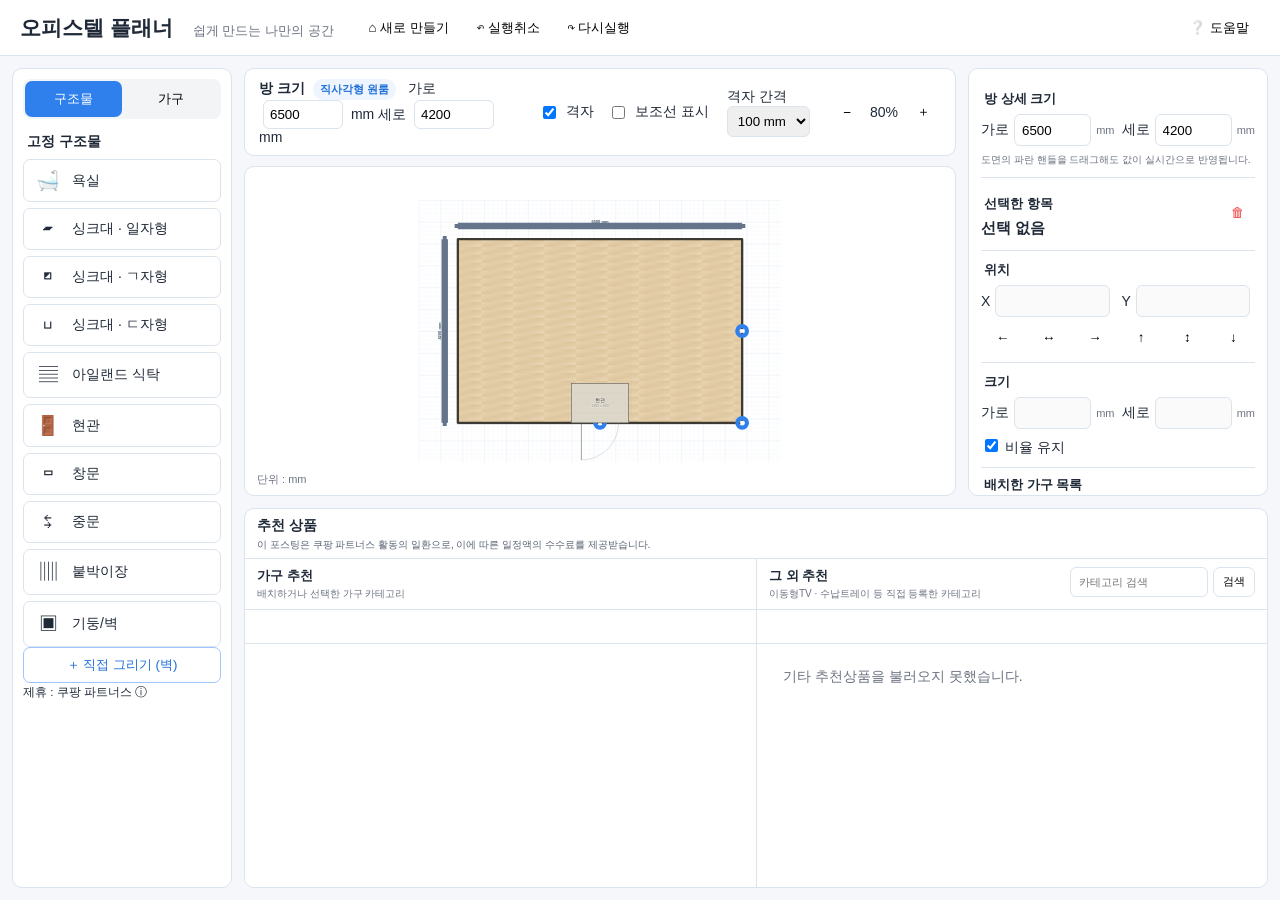
==== planner.html @ 95df3943 "Add files via upload" ====
<!doctype html>
<html lang="ko">
<head>
  <meta charset="utf-8" />
  <meta name="viewport" content="width=device-width, initial-scale=1" />
  <title>가구 배치 플래너 | 원룸·오피스텔 2D 시뮬레이션</title>
  <link rel="stylesheet" href="style.css" />
</head>
<body>
  <header class="topbar">
    <div class="brand">오피스텔 플래너 <span>쉽게 만드는 나만의 공간</span></div>
    <nav class="top-actions">
      <button data-action="new">⌂ 새로 만들기</button>
      <button data-action="undo">↶ 실행취소</button>
      <button data-action="redo">↷ 다시실행</button>
    </nav>
    <div class="top-right">
      <button>❔ 도움말</button>
    </div>
  </header>

  <main class="app-shell">
    <aside class="left-panel panel">
      <div class="segmented"><button class="active" data-tab="structure">구조물</button><button data-tab="furniture">가구</button></div>
      <section id="structureTab">
        <h3>고정 구조물</h3>
        <div class="tool-list" id="structureTools"></div>
      </section>
      <section id="furnitureTab" class="hidden">
        <h3>가구</h3>
        <div class="tool-list" id="furnitureTools"></div>
      </section>
      <button class="outline wide" id="drawWallBtn">＋ 직접 그리기 (벽)</button>
<small>제휴 : 쿠팡 파트너스 ⓘ</small>
      </div>
    </aside>

    <section class="workspace">
      <div class="controlbar panel">
        <div><b>방 크기</b> <span class="room-type-badge" id="roomTypeLabel">직사각형 원룸</span> 가로 <input id="roomW" type="number" value="6500"> mm 세로 <input id="roomH" type="number" value="4200"> mm</div>
        <div id="lshapeControls" class="lshape-controls hidden">
          <b>ㄱ자 꺾임</b>
          <label>X <input id="notchX" type="number" step="10" value="3430"> mm</label>
          <label>Y <input id="notchY" type="number" step="10" value="1950"> mm</label>
        </div>
        <label><input id="gridToggle" type="checkbox" checked> 격자</label>
        <label class="guide-toggle"><input id="guideToggle" type="checkbox"> 보조선 표시</label>
        <label>격자 간격 <select id="gridSize"><option value="100">100 mm</option><option value="250">250 mm</option><option value="500">500 mm</option></select></label>
        <div class="zoom"><button id="zoomOut">−</button><span id="zoomLabel">100%</span><button id="zoomIn">＋</button></div>
      </div>

      <div class="canvas-wrap panel">
        <div id="canvasViewport">
          <svg id="floorSvg" xmlns="http://www.w3.org/2000/svg" viewBox="0 0 5200 7200" aria-label="도면 편집 영역">
            <defs>
              <pattern id="smallGrid" width="100" height="100" patternUnits="userSpaceOnUse"><path d="M 100 0 L 0 0 0 100" fill="none" stroke="#e9eef5" stroke-width="8"/></pattern>
              <pattern id="grid" width="500" height="500" patternUnits="userSpaceOnUse"><rect width="500" height="500" fill="url(#smallGrid)"/><path d="M 500 0 L 0 0 0 500" fill="none" stroke="#d8e1ec" stroke-width="12"/></pattern>
              <!-- 디테일 렌더 테스트: 바닥/가구용 패턴과 입체감 -->
              <linearGradient id="woodBase" x1="0" y1="0" x2="1" y2="1">
                <stop offset="0%" stop-color="#ead7b5"/>
                <stop offset="50%" stop-color="#dfc79f"/>
                <stop offset="100%" stop-color="#ecd9b9"/>
              </linearGradient>
              <pattern id="woodFloor" width="720" height="180" patternUnits="userSpaceOnUse">
                <rect width="720" height="180" fill="url(#woodBase)"/>
                <path d="M0 3 H720 M0 177 H720 M180 0 V180 M540 0 V180" stroke="#c5a77a" stroke-width="7" opacity=".35"/>
                <path d="M25 55 C140 18 250 95 360 48 S585 25 690 72 M70 130 C210 95 330 150 485 115 S630 92 705 125" fill="none" stroke="#b58f5c" stroke-width="5" opacity=".18"/>
              </pattern>
              <linearGradient id="linenGrad" x1="0" y1="0" x2="0" y2="1">
                <stop offset="0%" stop-color="#fffdf8"/>
                <stop offset="100%" stop-color="#e8e1d6"/>
              </linearGradient>
              <linearGradient id="sofaGrad" x1="0" y1="0" x2="0" y2="1">
                <stop offset="0%" stop-color="#eee7da"/>
                <stop offset="100%" stop-color="#cfc3b1"/>
              </linearGradient>
              <linearGradient id="woodFurniture" x1="0" y1="0" x2="1" y2="1">
                <stop offset="0%" stop-color="#d4ae78"/>
                <stop offset="55%" stop-color="#b98855"/>
                <stop offset="100%" stop-color="#9f6f43"/>
              </linearGradient>
              <filter id="furnitureShadow" x="-20%" y="-20%" width="140%" height="150%">
                <feDropShadow dx="0" dy="22" stdDeviation="24" flood-color="#30281f" flood-opacity=".24"/>
              </filter>
              <filter id="softInner" x="-10%" y="-10%" width="120%" height="120%">
                <feDropShadow dx="0" dy="8" stdDeviation="10" flood-color="#7c6a55" flood-opacity=".18"/>
              </filter>
            </defs>
            <rect id="gridBg" width="5200" height="7200" fill="url(#grid)"/>
            <g id="roomLayer"></g>
            <g id="itemLayer"></g>
          </svg>
        </div>
        <div class="unit-note">단위 : mm</div>
      </div>

    </section>

    <aside class="right-panel panel">
      <div class="room-detail-card compact-section">
        <h3>방 상세 크기</h3>
        <div class="compact-pair room-size-grid">
          <label><span>가로</span><input id="detailRoomW" type="number" step="10"><em>mm</em></label>
          <label><span>세로</span><input id="detailRoomH" type="number" step="10"><em>mm</em></label>
        </div>
        <div id="detailLshapeControls" class="detail-lshape hidden">
          <label>꺾임 X <input id="detailNotchX" type="number" step="10"> mm</label>
          <label>꺾임 Y <input id="detailNotchY" type="number" step="10"> mm</label>
        </div>
        <small class="room-detail-help">도면의 파란 핸들을 드래그해도 값이 실시간으로 반영됩니다.</small>
      </div>

      <div class="property-card compact-section">
        <div class="prop-head">
          <div>
            <h3>선택한 항목</h3>
            <strong id="selectedName">침대</strong>
            <div id="selectedSize">1500 x 2000 mm</div>
          </div>
          <button class="danger" id="deleteBtn">🗑</button>
        </div>

        <hr>

        <h3>위치</h3>
        <div class="xy-row compact-pair">
          <label><span>X</span><input id="posX" type="number"></label>
          <label><span>Y</span><input id="posY" type="number"></label>
        </div>
        <div class="align-row compact-align">
          <button data-align="left" title="왼쪽">←</button>
          <button data-align="centerX" title="가로 중앙">↔</button>
          <button data-align="right" title="오른쪽">→</button>
          <button data-align="top" title="위">↑</button>
          <button data-align="centerY" title="세로 중앙">↕</button>
          <button data-align="bottom" title="아래">↓</button>
        </div>

        <hr>

        <h3>크기</h3>
        <div class="compact-pair item-size-pair">
          <label><span>가로</span><input id="itemW" type="number"><em>mm</em></label>
          <label><span>세로</span><input id="itemH" type="number"><em>mm</em></label>
        </div>
        <label class="check compact-check"><input id="ratioLock" type="checkbox" checked> 비율 유지</label>
      </div>

      <div class="placed-list">
        <h3>배치한 가구 목록</h3>
        <ol id="placedList"></ol>
      </div>
    </aside>

    <section class="bottom-panel panel">
      <div class="product-panel-head">
        <h3>추천 상품</h3>
        <p class="affiliate-notice">이 포스팅은 쿠팡 파트너스 활동의 일환으로, 이에 따른 일정액의 수수료를 제공받습니다.</p>
      </div>

      <div class="product-split">
        <section class="product-zone furniture-product-zone">
          <div class="product-zone-head">
            <div>
              <strong>가구 추천</strong>
              <span>배치하거나 선택한 가구 카테고리</span>
            </div>
          </div>
          <div class="product-tabs" id="productTabs"></div>
          <div class="product-row" id="productRow"></div>
        </section>

        <section class="product-zone extra-product-zone">
          <div class="product-zone-head extra-head">
            <div>
              <strong>그 외 추천</strong>
              <span>이동형TV · 수납트레이 등 직접 등록한 카테고리</span>
            </div>
            <div class="extra-product-search">
              <input id="extraProductSearch" type="search" placeholder="카테고리 검색">
              <button id="extraProductSearchBtn" type="button">검색</button>
            </div>
          </div>
          <div id="extraProductCategoryHint" class="extra-category-hint"></div>
          <div class="product-row" id="extraProductRow"></div>
        </section>
      </div>
    </section>
  </main>

  <div class="template-modal hidden" id="templateModal" role="dialog" aria-modal="true" aria-labelledby="templateModalTitle">
    <div class="template-modal-backdrop" data-template-close></div>
    <div class="template-dialog panel">
      <div class="template-head">
        <div>
          <h2 id="templateModalTitle">새 도면 만들기</h2>
          <p>기본 형태를 고른 뒤 내부 벽과 구조물을 개별적으로 수정할 수 있습니다.</p>
        </div>
        <button type="button" class="template-close" data-template-close aria-label="닫기">✕</button>
      </div>

      <div class="template-grid" id="templateGrid">
        <button type="button" class="template-card active" data-template="rectangle">
          <span class="template-preview rectangle"><i></i></span>
          <strong>직사각형 원룸</strong>
          <small>가장 기본적인 원룸 구조</small>
        </button>
        <button type="button" class="template-card" data-template="lshape">
          <span class="template-preview lshape"><i></i></span>
          <strong>ㄱ자형 원룸</strong>
          <small>한쪽 공간이 꺾여 있는 구조</small>
        </button>
        <button type="button" class="template-card" data-template="oneHalf">
          <span class="template-preview onehalf"><i></i></span>
          <strong>1.5룸</strong>
          <small>침실 공간이 일부 분리된 구조</small>
        </button>
        <button type="button" class="template-card" data-template="twoRoom">
          <span class="template-preview tworoom"><i></i></span>
          <strong>투룸</strong>
          <small>방과 생활공간을 나누는 구조</small>
        </button>
        <button type="button" class="template-card" data-template="blank">
          <span class="template-preview blank"><i></i></span>
          <strong>빈 도면</strong>
          <small>구조물 없이 직접 시작</small>
        </button>
      </div>

      <div class="template-size">
        <label>전체 가로 <input id="templateW" type="number" min="1500" step="10" value="6500"> mm</label>
        <label>전체 세로 <input id="templateH" type="number" min="1500" step="10" value="4200"> mm</label>
      </div>

      <div class="template-actions">
        <button type="button" data-template-close>취소</button>
        <button type="button" class="primary" id="createTemplateBtn">도면 만들기</button>
      </div>
    </div>
  </div>


  <div id="itemContextMenu" class="context-menu hidden" role="menu" aria-hidden="true">
    <button type="button" data-context-action="rotateLeft">↶ 왼쪽 90° 회전</button>
    <button type="button" data-context-action="rotateRight">↷ 오른쪽 90° 회전</button>
    <div class="context-menu-separator hidden" data-flip-separator></div>
    <button type="button" class="hidden" data-context-action="flipHorizontal">↔ 좌우 반전</button>
    <div class="context-menu-separator"></div>
    <button type="button" class="context-danger" data-context-action="delete">삭제</button>
  </div>


  <div id="roomContextMenu" class="context-menu hidden" role="menu" aria-hidden="true">
    <button type="button" data-room-context-action="rotateLeft">↶ 방 왼쪽 90° 회전</button>
    <button type="button" data-room-context-action="rotateRight">↷ 방 오른쪽 90° 회전</button>
    <div class="context-menu-separator"></div>
    <button type="button" data-room-context-action="flipHorizontal">↔ 방 좌우 반전</button>
  </div>

  <script src="localProductApi.js"></script>
  <script src="d1ProductApi.js"></script>
  <script src="app.js"></script>
</body>
</html>
---- style.css ----
:root{--blue:#2f80ed;--border:#dbe3ec;--text:#1f2937;--muted:#6b7280;--bg:#f5f7fb;--panel:#fff;--danger:#ef4444}
*{box-sizing:border-box}
body{margin:0;font-family:Arial,'Noto Sans KR',sans-serif;color:var(--text);background:var(--bg);font-size:14px}
.topbar{height:56px;background:#fff;border-bottom:1px solid var(--border);display:flex;align-items:center;gap:24px;padding:0 20px;position:sticky;top:0;z-index:20}
.brand{font-size:21px;font-weight:800;white-space:nowrap}.brand span{font-size:13px;color:var(--muted);font-weight:500;margin-left:14px}
.top-actions,.top-right{display:flex;gap:6px;align-items:center}.top-actions{flex:1}
.topbar button,.controlbar button,.panel button{border:1px solid transparent;background:transparent;border-radius:7px;padding:8px 10px;cursor:pointer}.topbar button:hover,.panel button:hover{background:#f1f5f9}.primary{background:var(--blue)!important;color:#fff!important}
.app-shell{display:grid;grid-template-columns:220px minmax(700px,1fr) 300px;grid-template-rows:minmax(0,1fr) 380px;gap:12px;padding:12px;height:calc(100vh - 56px);overflow:hidden}
.panel{background:var(--panel);border:1px solid var(--border);border-radius:10px}.left-panel,.right-panel{overflow:auto}.left-panel{padding:10px}
.segmented{display:grid;grid-template-columns:1fr 1fr;background:#f3f4f6;border-radius:8px;padding:2px}.segmented .active{background:var(--blue);color:#fff}
.left-panel h3,.right-panel h3{font-size:14px;margin:14px 4px 8px}.tool-list{display:grid;gap:6px}.tool-item{border:1px solid var(--border);border-radius:7px;padding:9px 10px;background:#fff;cursor:pointer;display:flex;align-items:center;gap:10px}.tool-item:hover{border-color:var(--blue);background:#f5f9ff}.tool-icon{width:28px;text-align:center;font-size:19px}.hidden{display:none!important}.outline{border-color:#9fc5ff!important;color:#1f6fda!important}.wide{width:100%}
.recommend-box{border:1px solid var(--border);border-radius:9px;margin-top:18px;padding:12px}.recommend-box p{color:var(--muted);line-height:1.5}.bed-sketch{font-size:34px;text-align:center;padding:12px}
.workspace{grid-column:2;grid-row:1;display:grid;grid-template-rows:auto minmax(0,1fr);gap:10px;min-width:0;min-height:0}.controlbar{display:flex;align-items:center;gap:18px;padding:10px 14px}.controlbar input{width:80px;padding:6px;border:1px solid var(--border);border-radius:6px;margin:0 4px}.controlbar select{padding:6px;border:1px solid var(--border);border-radius:6px}.zoom{margin-left:auto;display:flex;align-items:center;gap:8px}.room-type-badge{display:inline-block;padding:3px 7px;margin:0 8px 0 4px;border-radius:999px;background:#eef5ff;color:#1f6fda;font-size:11px;font-weight:700}
.canvas-wrap{position:relative;overflow:hidden;background:#fff;min-height:0}.canvas-wrap #canvasViewport{width:100%;height:100%;transform-origin:center center}.canvas-wrap svg{width:100%;height:100%;display:block;touch-action:none;user-select:none}.unit-note{position:absolute;left:12px;bottom:8px;color:var(--muted);font-size:11px}
.bottom-panel{grid-column:2 / 4;grid-row:2;overflow:hidden;min-width:0}
.product-panel-head{padding:8px 12px 6px;border-bottom:1px solid var(--border)}
.product-panel-head h3{margin:0 0 3px;font-size:14px}
.affiliate-notice{margin:0;font-size:10px;line-height:1.35;color:#596273}
.product-tabs{height:34px;border-bottom:1px solid var(--border);display:flex;gap:4px;padding:0 10px}
.product-tabs button{border-radius:0;border-bottom:2px solid transparent;padding:6px 9px}
.product-tabs .active{color:var(--blue);border-bottom-color:var(--blue);font-weight:700}
.product-row{display:flex;align-items:stretch;gap:12px;padding:10px 12px;overflow-x:auto;overflow-y:hidden;height:282px}
.product-card{flex:0 0 350px;width:350px;height:264px;border:1px solid var(--border);border-radius:8px;padding:9px;background:#fff;box-sizing:border-box;display:grid;grid-template-columns:132px minmax(0,1fr);grid-template-rows:auto auto 1fr;column-gap:10px;row-gap:5px}
.product-img{grid-column:1;grid-row:1 / 4;width:132px;height:246px;border-radius:6px;background:#f8fafc;display:flex;align-items:center;justify-content:center;overflow:hidden;font-size:11px;color:var(--muted);cursor:pointer}
.product-img img{position:static!important;display:block;width:100%;height:100%;max-width:100%;max-height:100%;object-fit:contain;transform:none!important}
.product-card h4{grid-column:2;grid-row:1;font-size:13px;line-height:1.35;margin:4px 0 2px;white-space:normal;overflow:hidden;text-overflow:ellipsis;display:-webkit-box;-webkit-line-clamp:2;-webkit-box-orient:vertical;max-height:2.7em;min-height:2.7em;align-self:start;word-break:keep-all}
.product-card .meta{grid-column:2;grid-row:2;font-size:12px;color:var(--muted);margin:0;line-height:1.45;align-self:start}
.product-card .price{font-weight:800;margin:3px 0}
.product-card .actions{grid-column:2;grid-row:3;display:flex;gap:5px;align-self:end;margin:0 0 4px}
.product-card .actions button{width:100%;font-size:12px;padding:9px;border-color:#bcd5ff;color:#1f6fda}
.right-panel{padding:14px}.prop-head{display:flex;justify-content:space-between}.prop-head strong{font-size:16px;display:block;margin:8px 0 3px}.danger{color:var(--danger)!important}.xy-row{display:grid;grid-template-columns:1fr 1fr;gap:8px}.xy-row label,.field{display:flex;align-items:center;gap:6px}.right-panel input[type=number]{width:100%;padding:8px;border:1px solid var(--border);border-radius:7px}.align-row,.rotation-row{display:grid;grid-template-columns:repeat(3,1fr);gap:6px;margin-top:8px}.rotation-row{grid-template-columns:repeat(4,1fr)}.rotation-row .active{background:var(--blue);color:white}.field{margin:8px 0}.check{display:block;margin:9px 0}.right-panel hr{border:0;border-top:1px solid var(--border);margin:16px 0}.placed-list{border-top:1px solid var(--border);margin-top:18px;padding-top:12px}.placed-list ol{padding-left:25px;min-height:100px}.summary{display:grid;gap:10px;margin-top:12px}
.floor-room{fill:url(#woodFloor);stroke:#3d3933;stroke-width:52;stroke-linejoin:round;filter:drop-shadow(0 18px 18px rgba(55,47,38,.16))}.room-part{stroke:#444;stroke-width:18}.item{cursor:grab}.item.selected .select-outline{display:block}.select-outline{fill:none;stroke:#2f80ed;stroke-width:18;stroke-dasharray:36 18;display:none;pointer-events:none}.item-label{font-size:110px;font-weight:700;text-anchor:middle;pointer-events:none}.item-size{font-size:80px;text-anchor:middle;pointer-events:none}.collision{stroke:#ef4444!important;stroke-width:26!important}
.wall-detail{fill:#333;stroke:#111;stroke-width:8}
/* 새 도면 템플릿 모달 */
.template-modal{position:fixed;inset:0;z-index:100;display:grid;place-items:center;padding:20px}.template-modal-backdrop{position:absolute;inset:0;background:rgba(15,23,42,.45)}.template-dialog{position:relative;width:min(820px,calc(100vw - 40px));padding:20px;box-shadow:0 20px 50px rgba(15,23,42,.2)}.template-head{display:flex;justify-content:space-between;gap:20px;align-items:flex-start}.template-head h2{margin:0 0 6px;font-size:20px}.template-head p{margin:0;color:var(--muted)}.template-close{font-size:18px}.template-grid{display:grid;grid-template-columns:repeat(5,1fr);gap:10px;margin:20px 0}.template-card{border:1px solid var(--border)!important;background:#fff!important;padding:12px!important;text-align:left;display:grid;gap:6px}.template-card:hover,.template-card.active{border-color:var(--blue)!important;background:#f5f9ff!important;box-shadow:inset 0 0 0 1px var(--blue)}.template-card strong{font-size:13px}.template-card small{color:var(--muted);line-height:1.35}.template-preview{height:92px;border:1px solid #e3e8ef;border-radius:7px;background:#fafafa;display:block;position:relative;overflow:hidden}.template-preview i{position:absolute;background:#f5dfb8;border:3px solid #333}.template-preview.rectangle i,.template-preview.blank i{left:25%;top:13%;width:50%;height:74%}.template-preview.lshape i{left:21%;top:14%;width:58%;height:72%;clip-path:polygon(0 0,62% 0,62% 38%,100% 38%,100% 100%,0 100%)}.template-preview.onehalf i,.template-preview.tworoom i{left:25%;top:13%;width:50%;height:74%}.template-preview.onehalf::after{content:'';position:absolute;left:50%;top:13%;width:3px;height:38%;background:#333}.template-preview.tworoom::before,.template-preview.tworoom::after{content:'';position:absolute;left:50%;width:3px;background:#333}.template-preview.tworoom::before{top:13%;height:27%}.template-preview.tworoom::after{top:54%;height:33%}.template-size{display:flex;gap:18px;padding:14px;background:#f8fafc;border-radius:8px}.template-size label{display:flex;align-items:center;gap:7px}.template-size input{width:100px;padding:8px;border:1px solid var(--border);border-radius:7px}.template-actions{display:flex;justify-content:flex-end;gap:8px;margin-top:16px}.template-actions button{border:1px solid var(--border);background:#fff;border-radius:7px;padding:9px 16px;cursor:pointer}
@media(max-width:1180px){.app-shell{grid-template-columns:190px minmax(600px,1fr)}.right-panel{display:none}.workspace{grid-column:2}.brand span{display:none}.template-grid{grid-template-columns:repeat(3,1fr)}}
@media(max-width:820px){.app-shell{grid-template-columns:1fr;height:auto;overflow:visible}.left-panel,.workspace{grid-column:1}.left-panel{max-height:none}.top-actions{display:none}.workspace{grid-template-rows:auto 560px 315px}.app-shell{padding:8px}.controlbar{flex-wrap:wrap}.top-right button:not(.primary){display:none}.template-grid{grid-template-columns:repeat(2,1fr)}.template-size{flex-direction:column}}


/* 선택 아이템 리사이즈 핸들 */
.resize-handle{display:none;fill:#fff;stroke:#2f80ed;stroke-width:16;vector-effect:non-scaling-stroke;cursor:nwse-resize;pointer-events:all}
.item.selected .resize-handle{display:block}
.resize-handle[data-corner="ne"],.resize-handle[data-corner="sw"]{cursor:nesw-resize}
.item.resizing{cursor:default}
.item.resizing .select-outline{stroke-dasharray:none}

/* 아이템 우클릭 메뉴 */
.context-menu{position:fixed;z-index:300;min-width:178px;padding:6px;background:#fff;border:1px solid var(--border);border-radius:9px;box-shadow:0 12px 30px rgba(15,23,42,.18)}
.context-menu button{width:100%;display:block;text-align:left;border:0;background:#fff;border-radius:6px;padding:9px 11px;cursor:pointer;color:var(--text);font-size:13px}
.context-menu button:hover{background:#f1f5f9}
.context-menu-separator{height:1px;background:var(--border);margin:5px 3px}
.context-menu .context-danger{color:var(--danger)}

/* ㄱ자형 꺾임 조절 */
.lshape-controls{display:flex;align-items:center;gap:8px;padding:4px 8px;border-left:1px solid var(--border)}
.lshape-controls.hidden{display:none!important}
.lshape-controls label{display:flex;align-items:center;gap:4px;white-space:nowrap}
.lshape-controls input{width:76px!important}
.notch-handle{fill:#fff;stroke:#2f80ed;stroke-width:14;vector-effect:non-scaling-stroke;cursor:nwse-resize;pointer-events:all}
.notch-handle:hover{fill:#eef5ff}


/* 방 크기 직접 조절 + 치수선 */
.room-detail-card{padding-bottom:14px;border-bottom:1px solid var(--border);margin-bottom:14px}
.room-detail-card h3{margin-top:0}
.room-size-grid,.detail-lshape{display:grid;grid-template-columns:1fr;gap:8px}
.room-size-grid label,.detail-lshape label{display:flex;align-items:center;gap:6px}
.room-detail-help{display:block;color:var(--muted);line-height:1.45;margin-top:9px}
.detail-lshape{margin-top:8px}
.room-resize-handle{fill:#fff;stroke:#2f80ed;stroke-width:12;vector-effect:non-scaling-stroke;pointer-events:all}
.room-resize-handle[data-axis="w"]{cursor:ew-resize}
.room-resize-handle[data-axis="h"]{cursor:ns-resize}
.room-resize-handle[data-axis="both"]{cursor:nwse-resize}
.room-dimension-line{stroke:#64748b;stroke-width:8;vector-effect:non-scaling-stroke;pointer-events:none}
.room-dimension-tick{stroke:#64748b;stroke-width:8;vector-effect:non-scaling-stroke;pointer-events:none}
.room-dimension-text{font-size:92px;font-weight:700;fill:#475569;text-anchor:middle;dominant-baseline:middle;pointer-events:none}
.room-dimension-sub{font-size:76px;font-weight:600;fill:#64748b;text-anchor:middle;dominant-baseline:middle;pointer-events:none}

/* 방 바닥 우클릭으로 전체 도면 회전 */
.floor-room{cursor:context-menu}


/* 선택 컨트롤 ↔ 벽/다른 컨트롤 거리 보조선 */
.guide-toggle{white-space:nowrap}
.measurement-guides{pointer-events:none}
.measure-guide-line{
  stroke:#ef4444;
  stroke-width:3.5;
  stroke-dasharray:12 9;
  vector-effect:non-scaling-stroke;
  pointer-events:none
}
.measure-guide-tick{
  stroke:#ef4444;
  stroke-width:3.5;
  vector-effect:non-scaling-stroke;
  pointer-events:none
}
.measure-guide-label-bg{
  fill:rgba(255,255,255,.94);
  stroke:#fecaca;
  stroke-width:2.5;
  vector-effect:non-scaling-stroke
}
.measure-guide-label{
  fill:#b91c1c;
  font-size:84px;
  font-weight:800;
  text-anchor:middle;
  dominant-baseline:middle
}

/* 상단 체크박스: 체크박스와 라벨 문구는 가깝게, 옵션 그룹 간 간격은 controlbar gap 유지 */
.controlbar > label:has(input[type="checkbox"]){
  display:inline-flex;
  align-items:center;
  gap:10px;
  white-space:nowrap;
}
.controlbar > label:has(input[type="checkbox"]) input[type="checkbox"]{
  width:auto;
  margin:0;
  padding:0;
  flex:0 0 auto;
}

/* 상품 카드에는 상세보기 버튼만 사용 */
.product-card .actions .product-view{width:100%}

.product-load-error{padding:20px;color:var(--muted)}

/* 디테일 렌더 테스트 */
.item-label{fill:#413b34;paint-order:stroke;stroke:rgba(255,255,255,.82);stroke-width:22px;stroke-linejoin:round}
.item-size{fill:#5f574d;paint-order:stroke;stroke:rgba(255,255,255,.78);stroke-width:18px;stroke-linejoin:round}
.item:not(.selected) .item-label,.item:not(.selected) .item-size{opacity:.72}

/* === 우측 상세정보 컴팩트 + 추천상품 가로 확장 === */
.left-panel{grid-column:1;grid-row:1 / 3;min-height:0}
.right-panel{grid-column:3;grid-row:1;padding:12px;overflow:auto;min-height:0}
.prop-head{display:flex;justify-content:space-between;gap:8px}
.prop-head strong{font-size:15px;display:block;margin:5px 0 2px}
.compact-section h3,.right-panel h3{font-size:13px;margin:9px 3px 6px}
.room-detail-card{padding-bottom:10px;border-bottom:1px solid var(--border);margin-bottom:8px}
.compact-pair{display:grid;grid-template-columns:1fr 1fr;gap:7px}
.compact-pair label{display:grid;grid-template-columns:auto minmax(0,1fr) auto;align-items:center;gap:5px;min-width:0}
.compact-pair label>span{white-space:nowrap}
.compact-pair em{font-style:normal;font-size:11px;color:var(--muted)}
.right-panel input[type=number]{width:100%;min-width:0;height:32px;padding:5px 7px;border:1px solid var(--border);border-radius:6px}
.xy-row{display:grid;grid-template-columns:1fr 1fr;gap:7px}
.align-row.compact-align{display:grid;grid-template-columns:repeat(6,1fr);gap:3px;margin-top:6px}
.align-row.compact-align button{padding:6px 2px;min-width:0}
.item-size-pair{margin-top:2px}
.check.compact-check{display:block;margin:7px 0 2px}
.right-panel hr{border:0;border-top:1px solid var(--border);margin:10px 0}
.room-size-grid,.detail-lshape{display:grid;grid-template-columns:1fr 1fr;gap:7px}
.detail-lshape{margin-top:7px}
.detail-lshape label{display:flex;align-items:center;gap:5px;font-size:11px}
.room-detail-help{display:block;color:var(--muted);line-height:1.35;margin-top:7px;font-size:10px}
.placed-list{border-top:1px solid var(--border);margin-top:10px;padding-top:8px}
.placed-list h3{margin-top:0}
.placed-list ol{padding-left:22px;margin:4px 0;min-height:0;max-height:220px;overflow:auto;font-size:11px;line-height:1.55}
.product-card .actions .product-view{width:100%}
.product-load-error{padding:16px;color:var(--muted)}

@media(max-width:1180px){
  .app-shell{grid-template-columns:190px minmax(600px,1fr);grid-template-rows:minmax(0,1fr) 380px}
  .left-panel{grid-column:1;grid-row:1 / 3}
  .workspace{grid-column:2;grid-row:1}
  .bottom-panel{grid-column:2;grid-row:2}
  .right-panel{display:none}
  .brand span{display:none}
}
@media(max-width:820px){
  .app-shell{display:grid;grid-template-columns:1fr;grid-template-rows:auto auto auto;height:auto;overflow:visible;padding:8px}
  .left-panel{grid-column:1;grid-row:1;max-height:none}
  .workspace{grid-column:1;grid-row:2;grid-template-rows:auto 560px}
  .bottom-panel{grid-column:1;grid-row:3;height:380px}
  .right-panel{display:none}
}

.product-img img{cursor:pointer}


/* =========================================================
   상품카드 모드: banner
   app.js의 PRODUCT_CARD_MODE = 'banner'일 때만 적용
   쿠팡 공식 배너 이미지만 그대로 표시합니다.
   ========================================================= */
.product-row.banner-only-mode{
    align-items:stretch;
}

.product-row.banner-only-mode .product-card.banner-only{
    flex:0 0 150px;
    width:150px;
    height:264px;
    display:block;
    padding:9px;
    box-sizing:border-box;
    border:1px solid var(--border);
    border-radius:8px;
    background:#fff;
}

.product-row.banner-only-mode .product-card.banner-only .product-img{
    width:100%;
    height:100%;
    display:flex;
    align-items:center;
    justify-content:center;
    overflow:hidden;
    border-radius:6px;
    background:#fff;
    cursor:pointer;
}

.product-row.banner-only-mode .product-card.banner-only .product-img img{
    position:static!important;
    display:block;
    width:100%;
    height:100%;
    max-width:100%;
    max-height:100%;
    object-fit:contain;
    transform:none!important;
    cursor:pointer;
}


/* UI cleanup */
.recommend-box{display:none!important;}


/* =========================================================
   추천상품 2분할
   왼쪽: 배치/선택한 가구 카테고리
   오른쪽: 관리자에서 수동 등록한 기타 카테고리
   ========================================================= */
.product-split{
    height:calc(100% - 48px);
    min-height:0;
    display:grid;
    grid-template-columns:minmax(0,1fr) minmax(0,1fr);
    border-top:0;
}
.product-zone{
    min-width:0;
    min-height:0;
    overflow:hidden;
    display:grid;
    grid-template-rows:auto auto minmax(0,1fr);
    background:#fff;
}
.product-zone + .product-zone{
    border-left:1px solid var(--border);
}
.product-zone-head{
    min-height:48px;
    padding:8px 12px;
    display:flex;
    align-items:center;
    justify-content:space-between;
    gap:10px;
    border-bottom:1px solid var(--border);
}
.product-zone-head strong{
    display:block;
    font-size:13px;
    margin-bottom:2px;
}
.product-zone-head span{
    display:block;
    font-size:10px;
    color:var(--muted);
}
.extra-head{
    align-items:flex-start;
}
.extra-product-search{
    display:flex;
    gap:5px;
    align-items:center;
    flex:0 0 auto;
}
.extra-product-search input{
    width:138px;
    height:30px;
    border:1px solid var(--border);
    border-radius:6px;
    padding:0 8px;
    font-size:11px;
}
.extra-product-search button{
    height:30px;
    padding:0 9px!important;
    border:1px solid var(--border)!important;
    background:#fff!important;
    font-size:11px;
}
.extra-category-hint{
    min-height:34px;
    padding:6px 10px;
    display:flex;
    align-items:center;
    gap:5px;
    overflow-x:auto;
    overflow-y:hidden;
    border-bottom:1px solid var(--border);
    font-size:10px;
    color:var(--muted);
    white-space:nowrap;
}
.extra-category-chip{
    flex:0 0 auto;
    border:1px solid #cfe0f7;
    background:#f5f9ff;
    color:#1f6fda;
    border-radius:999px;
    padding:3px 7px;
    cursor:pointer;
    font-size:10px;
}
.product-zone .product-tabs{
    min-width:0;
    overflow-x:auto;
    overflow-y:hidden;
}
.product-zone .product-row{
    min-width:0;
    width:100%;
    height:100%;
    min-height:0;
    padding:8px 10px;
}
.product-zone .product-row.banner-only-mode .product-card.banner-only{
    flex:0 0 142px;
    width:142px;
    height:100%;
    min-height:220px;
    max-height:264px;
}
.product-zone .product-row.banner-only-mode .product-card.banner-only .product-img{
    height:100%;
}
.extra-product-empty{
    padding:18px 8px;
    color:var(--muted);
    font-size:11px;
}
@media(max-width:1180px){
    .product-split{grid-template-columns:1fr 1fr}
}
@media(max-width:820px){
    .bottom-panel{height:auto!important;min-height:720px}
    .product-split{grid-template-columns:1fr;grid-template-rows:1fr 1fr}
    .product-zone + .product-zone{border-left:0;border-top:1px solid var(--border)}
}
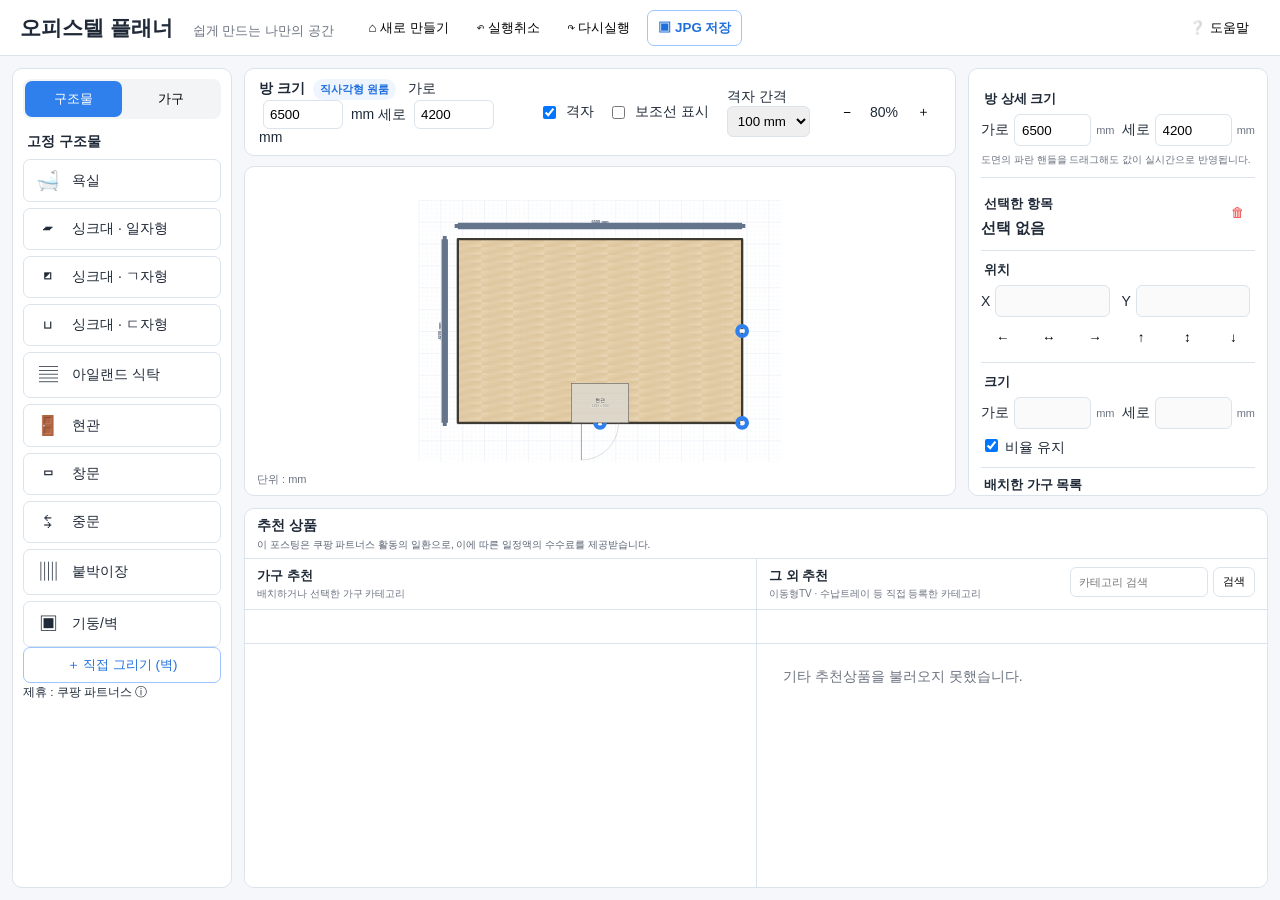
==== commit cd4070b7: "Add files via upload" ====
--- a/planner.html
+++ b/planner.html
@@ -13,6 +13,7 @@
       <button data-action="new">⌂ 새로 만들기</button>
       <button data-action="undo">↶ 실행취소</button>
       <button data-action="redo">↷ 다시실행</button>
+      <button type="button" id="saveJpgBtn" class="save-jpg-btn" title="현재 구성도를 JPG 이미지로 저장">▣ JPG 저장</button>
     </nav>
     <div class="top-right">
       <button>❔ 도움말</button>
--- a/style.css
+++ b/style.css
@@ -4,6 +4,7 @@
 .topbar{height:56px;background:#fff;border-bottom:1px solid var(--border);display:flex;align-items:center;gap:24px;padding:0 20px;position:sticky;top:0;z-index:20}
 .brand{font-size:21px;font-weight:800;white-space:nowrap}.brand span{font-size:13px;color:var(--muted);font-weight:500;margin-left:14px}
 .top-actions,.top-right{display:flex;gap:6px;align-items:center}.top-actions{flex:1}
+.topbar .save-jpg-btn{border-color:#9fc5ff;color:#1f6fda;font-weight:700}.topbar .save-jpg-btn:hover{background:#eef5ff}
 .topbar button,.controlbar button,.panel button{border:1px solid transparent;background:transparent;border-radius:7px;padding:8px 10px;cursor:pointer}.topbar button:hover,.panel button:hover{background:#f1f5f9}.primary{background:var(--blue)!important;color:#fff!important}
 .app-shell{display:grid;grid-template-columns:220px minmax(700px,1fr) 300px;grid-template-rows:minmax(0,1fr) 380px;gap:12px;padding:12px;height:calc(100vh - 56px);overflow:hidden}
 .panel{background:var(--panel);border:1px solid var(--border);border-radius:10px}.left-panel,.right-panel{overflow:auto}.left-panel{padding:10px}
